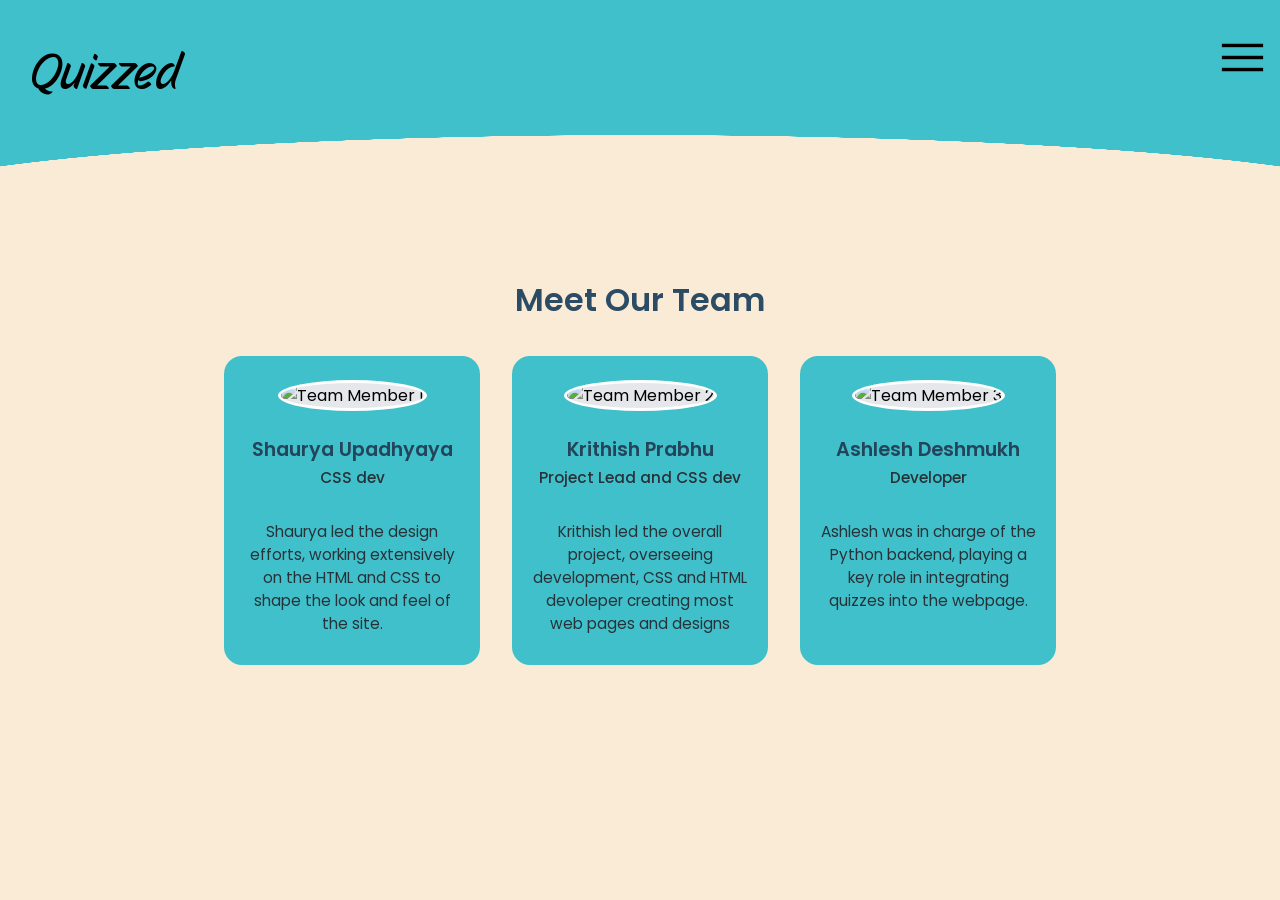
==== frontend/team.html @ 990c3386 "Add files via upload" ====
<!DOCTYPE html>
<html lang="en">
<head>
  <meta charset="UTF-8" />
  <meta name="viewport" content="width=device-width, initial-scale=1" />
  <title>Our Team</title>
  <link rel="stylesheet" href="team.css" />
  <link rel="stylesheet" href="https://fonts.googleapis.com/css2?family=Material+Symbols+Outlined:opsz,wght,FILL,GRAD@24,400,0,0&icon_names=menu" />
</head>
<body>
  <div class="curved-edge"></div>
  <div id="dropdowndiv">
    <div  id="dropdown" class="material-symbols-outlined"> menu
        </div>
        <div id="dropdownbutton">
            <p>
                <a href="team.html" target="_self" id="linkteam">Our Team</a>
            </p>


        </div>
</div>
 <a  id="sel"id href="index.html" target="_self"><h1 id="link">Quizzed</h1></a>
  <section class="team-section">
    <h2>Meet Our Team</h2>
    <div class="team-grid">
      <div class="team-card">
        <img src="team-member-1.jpg" alt="Team Member 1" class="profile-img" />
        <h3>Shaurya Upadhyaya</h3>
        <p class="role">CSS dev</p>
        <br />
        <p>
          Shaurya led the design efforts, working extensively on the HTML and CSS to
          shape the look and feel of the site.
        </p>
      </div>
      <div class="team-card">
        <img src="team-member-2.jpg" alt="Team Member 2" class="profile-img" />
        <h3>Krithish Prabhu</h3>
        <p class="role">Project Lead and CSS dev</p>
        <br />
        <p>
          Krithish led the overall project, overseeing development, CSS and HTML devoleper creating most web pages and designs
        </p>
      </div>
      <div class="team-card">
        <img src="team-member-3.jpg" alt="Team Member 3" class="profile-img" />
        <h3>Ashlesh Deshmukh</h3>
        <p class="role">Developer</p>
        <br />
        <p>
          Ashlesh was in charge of the Python backend, playing a key role in integrating
          quizzes into the webpage.
        </p>
      </div>
    </div>
  </section>
</body>
</html>
---- frontend/team.css ----
@import url('https://fonts.googleapis.com/css2?family=Poppins:wght@400;600&display=swap');
@import url('https://fonts.googleapis.com/css2?family=Story+Script&display=swap');


body::-webkit-scrollbar{
    display:none;
}
#sel{
    text-decoration:none;
    color:black;
}
html,body{
    overflow-x:hidden;
}
html {
  background-color: antiquewhite;
  height: 100%;
}

body {
  margin: 0;
  font-family: 'Poppins', sans-serif;
}



.curved-edge {
  --c: 70px;
  height: 200px;
  width:100%;
  min-width: 90%;
  max-width:120%;
  aspect-ratio: 3/2;
  mask: radial-gradient(60% var(--c) at bottom,#0000 calc(100% - 2px),#000);
  background: #40C0CB;
  border-bottom-width:5px;
  border-bottom-style:solid;
  border-bottom-color:aquamarine;
}

h1{
    font-family: "Story Script", sans-serif;
    font-weight: 400;
    font-style: normal;
    font-size:50px;
    position:relative;
    bottom:200px;
    margin-left:30px;
}

.team-section {
  margin: -120px auto 0 auto;
  max-width: 1000px;
  padding: 32px 16px 40px 16px;
}

.team-section h2 {
  text-align: center;
  font-size: 2rem;
  margin-bottom: 32px;
  font-weight: 600;
  color: #2b4c64;
}

.team-grid {
  display: flex;
  flex-wrap: wrap;
  gap: 32px;
  justify-content: center;
}

.team-card {
  background: #40C0CB;
  border-radius: 18px;
  padding: 24px 18px;
  width: 220px;
  text-align: center;
  transition: all 0.3s ease;
}

.team-card:hover{
  box-shadow: 0 2px 16px rgba(44, 51, 67, 0.10);
  transform: scale(1.02);
}

.profile-img {
  width: 85px;
  height: 85px;
  border-radius: 50%;
  object-fit: cover;
  margin-bottom: 16px;
  border: 3px solid #fff;
  background: #e5e7eb;
}

.team-card h3 {
  margin: 8px 0 2px 0;
  font-size: 1.2rem;
  color: #234459;
  font-weight: 600;
}

.role {
  font-size: 1rem;
  color: #086177;
  margin-bottom: 12px;
  font-weight: 500;
}

.team-card p {
  font-size: 0.96rem;
  color: #273238;
  margin: 0 0 6px 0;
}

#dropdown{
    position:relative;
    text-align:center;
    font-size:55px;
    cursor: pointer;
}

#dropdownbutton{
    position:absolute;
    top:48px;
    right:0;
    background-color:#3a7c8b;
    color:#ffffff;
    padding:10px;
    border-radius:8px;
    z-index:1001;
    transition: all 0.3s ease;
    display: flex;
    flex-direction: column;
}

#dropdownbutton p{
    background-color:#44d5e2;
    border-radius:8px;
    display:flex;
    align-items:center;
    justify-content:center;
    height:36px;
    width:140px;
    margin:0;
    font-size:16px;
    font-family: "Roboto", sans-serif;
    transition: all 0.3s ease;
}

#linkteam{
    color: white;
    text-decoration: none;
}

#dropdownbutton p + p{
    margin-top: 10px;
}

#dropdownbutton p:hover{
    background-color:#252424;
    color:#ffffff;
    border: 1px solid #111827;
    box-shadow: 0 0 16px 4px rgba(0, 0, 0, 0.25);
    transform: scale(1.05);
}

#dropdowndiv{
    position:absolute;
    top:30px;
    right:10px;
    z-index:1000;
}

#dropdownbutton{
    display:none;
}

#dropdowndiv:hover #dropdownbutton{
    display:block;
}
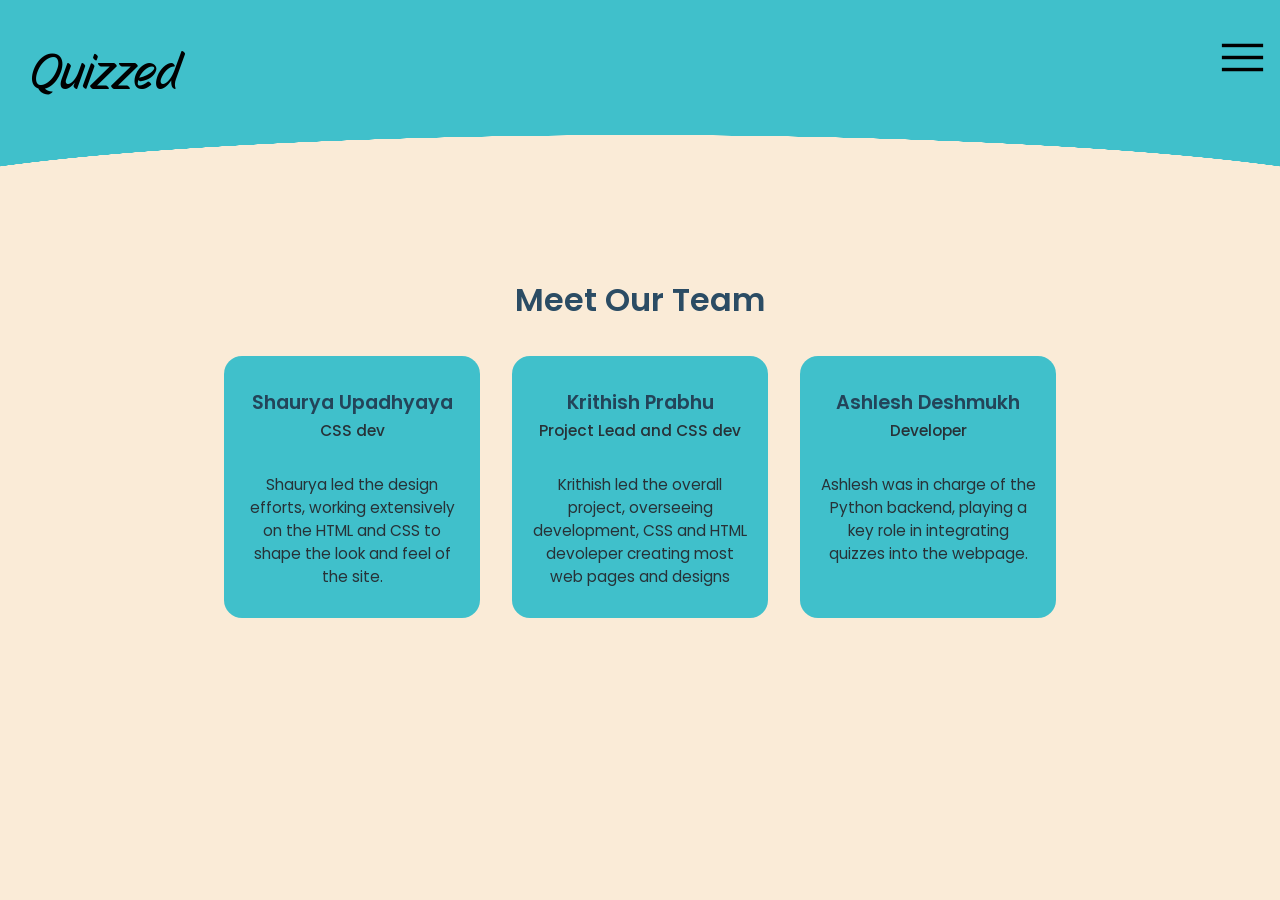
==== commit fb0cb8b3: "Update team.html" ====
--- a/frontend/team.html
+++ b/frontend/team.html
@@ -25,7 +25,6 @@
     <h2>Meet Our Team</h2>
     <div class="team-grid">
       <div class="team-card">
-        <img src="team-member-1.jpg" alt="Team Member 1" class="profile-img" />
         <h3>Shaurya Upadhyaya</h3>
         <p class="role">CSS dev</p>
         <br />
@@ -35,7 +34,6 @@
         </p>
       </div>
       <div class="team-card">
-        <img src="team-member-2.jpg" alt="Team Member 2" class="profile-img" />
         <h3>Krithish Prabhu</h3>
         <p class="role">Project Lead and CSS dev</p>
         <br />
@@ -44,7 +42,6 @@
         </p>
       </div>
       <div class="team-card">
-        <img src="team-member-3.jpg" alt="Team Member 3" class="profile-img" />
         <h3>Ashlesh Deshmukh</h3>
         <p class="role">Developer</p>
         <br />
